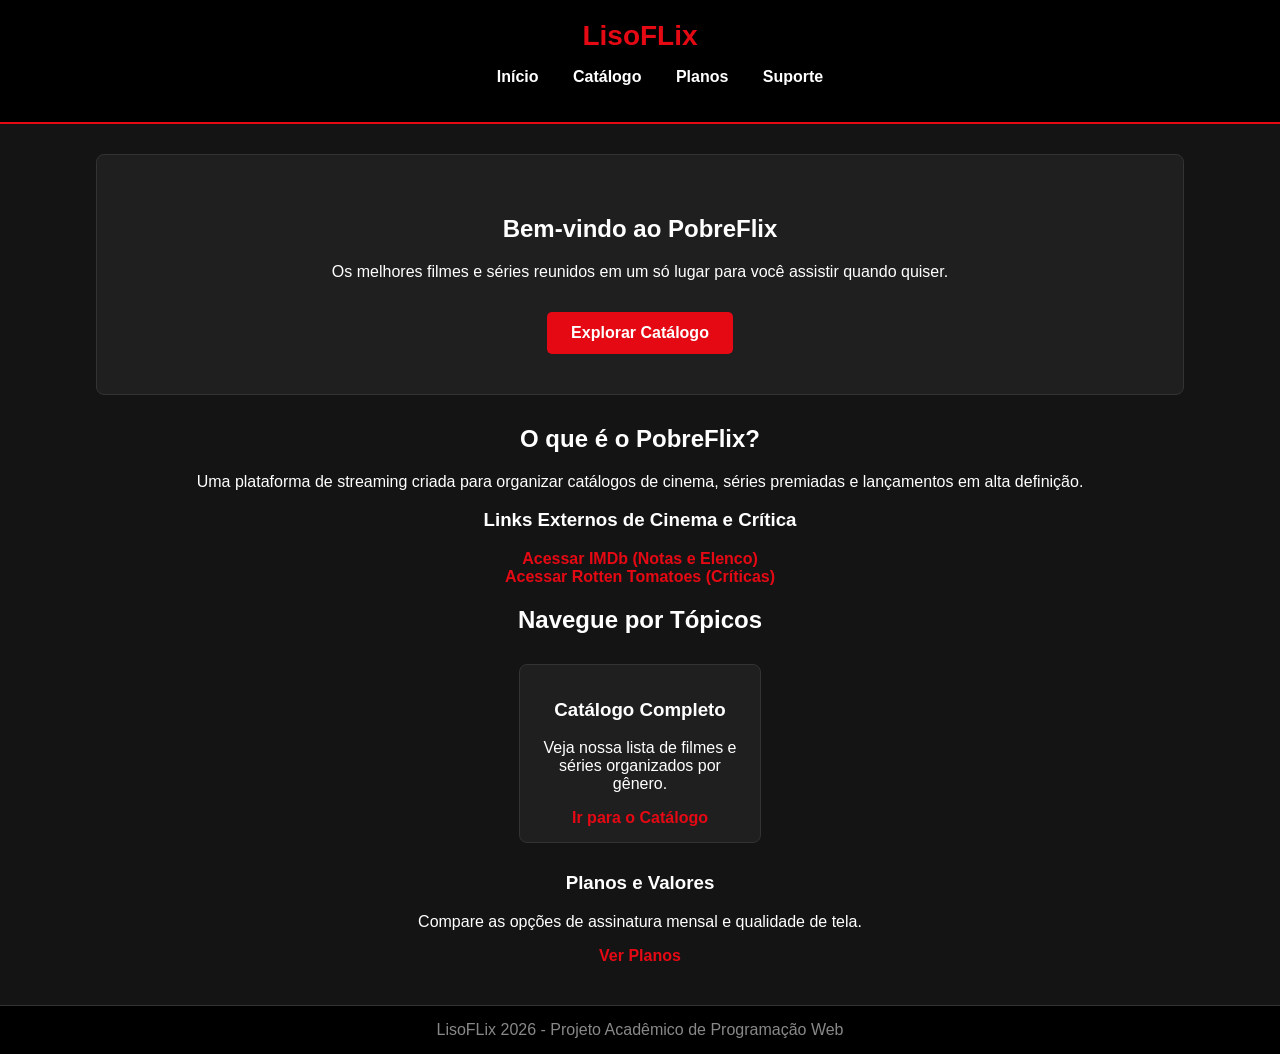
==== index.html @ c04c044b "Primeiro commit" ====
<!DOCTYPE html>
<html lang="pt-br">
  <head>
    <meta charset="UTF-8" />
    <meta name="viewport" content="width=device-width, initial-scale=1.0"/>
    <meta name="description" content=""/>
    <title>Início - LisoFLix</title>
    <link rel="stylesheet" href="style.css"/>
  </head>
  <body>
    <header class="cabecalho-principal">
      <div class="logo-marca">LisoFLix</div>
      <nav class="menu-navegacao">
        <ul class="lista-links">
          <li><a href="index.html" class="link-menu">Início</a></li>
          <li><a href="catalogo.html" class="link-menu">Catálogo</a></li>
          <li><a href="planos.html" class="link-menu">Planos</a></li>
          <li><a href="suporte.html" class="link-menu">Suporte</a></li>
        </ul>
      </nav>
    </header>

    <main class="conteudo-principal">
      <section id="banner-destaque" class="secao-banner">
        <div class="conteudo-banner">
          <h1 class="titulo-banner">Bem-vindo ao PobreFlix</h1>
          <p class="subtitulo-banner">
            Os melhores filmes e séries reunidos em um só lugar para você assistir quando quiser.
          </p>
          <a href="catalogo.html" class="botao-vermelho">Explorar Catálogo</a>
        </div>
      </section>

      <section class="secao-sobre">
        <h2 class="titulo-secao">O que é o PobreFlix?</h2>
        <p class="paragrafo-texto">
          Uma plataforma de streaming criada para organizar catálogos de cinema, séries premiadas e
          lançamentos em alta definição.
        </p>
        <h3 class="subtitulo-links">Links Externos de Cinema e Crítica</h3>
        <ul class="lista-externa">
          <li>
            <a
              href="https://www.imdb.com"
              target="_blank"
              rel="noopener noreferrer"
              class="link-externo"
            >
              Acessar IMDb (Notas e Elenco)
            </a>
          </li>
          <li>
            <a
              href="https://www.rottentomatoes.com"
              target="_blank"
              rel="noopener noreferrer"
              class="link-externo"
            >
              Acessar Rotten Tomatoes (Críticas)
            </a>
          </li>
        </ul>
      </section>

      <section class="secao-atalhos">
        <h2 class="titulo-secao">Navegue por Tópicos</h2>
        <div class="grande-atalhos">
          <div class="card-atalho">
            <h3>Catálogo Completo</h3>
            <p>Veja nossa lista de filmes e séries organizados por gênero.</p>
            <a href="catalogo.html" class="link-card">Ir para o Catálogo</a>
          </div>

          <div class="card-catalogo">
            <h3>Planos e Valores</h3>
            <p>Compare as opções de assinatura mensal e qualidade de tela.</p>
            <a href="planos.html" class="link-card">Ver Planos</a>
          </div>
        </div>
      </section>
    </main>

    <footer class="rodape-principal">
      <p class="texto-rodape">LisoFLix 2026 - Projeto Acadêmico de Programação Web</p>
    </footer>

    <script src="script.js"></script>
  </body>
</html>
---- style.css ----
body {
  margin: 0;
  padding: 0;
  background-color: #141414;
  color: #ffffff;
  font-family: Arial, sans-serif;
}
.cabecalho-principal {
  background-color: #000000;
  padding: 20px;
  text-align: center;
  border-bottom: 2px solid #e50914;
}

.logo-marca {
  color: #e50914;
  font-size: 28px;
  font-weight: bold;
  margin-bottom: 15px;
}

.lista-link {
  list-style: none;
  padding: 0;
  margin: 0;
}

.lista-links li {
  display: inline-block;
  margin: 0 15px;
}

.link-menu {
  color: #ffffff;
  text-decoration: none;
  font-weight: bold;
}

.link-menu:hover {
  color: #e50914;
}

.conteudo-principal, .container-principal {
  width: 85%;
  margin: 30px auto;
  text-align: center;
}

.secao-banner {
  background-color: #1f1f1f;
  padding: 40px 20px;
  border-radius: 8px;
  margin-bottom: 30px;
  border: 1px solid #333333;
}

.card-atalho, .card-filme {
  display: inline-block;
  width: 210px;
  background-color: #1f1f1f;
  border: 1px solid #333333;
  border-radius: 8px;
  padding: 15px;
  margin: 10px;
  vertical-align: top;
}

.capa-filme {
  width: 100%;
  height: 330px;
  border-radius: 5px;
  object-fit: cover;
}

.poster-grande {
  width:  280px;
  border-radius: 8px;
  border: 2px solid #333333;
}

.lista-externa, .lista-elenco{
  list-style: none;
  padding: 0;
}

.link-externo, .link-card, .link-voltar{
  color: #e50914;
  text-decoration: none;
  font-weight: bold;
}

.tabela-padrao {
  width: 80%;
  margin: 25px auto;
  border-collapse: collapse;
  background-color: #1f1f1f;
}

.tabela-padrao th, tabela-padrao td {
  border: 1px solid #444444;
  padding: 12px;
  text-align: center;
}

.tabela-padrao th{
  background-color: #e50914;
  color: #ffffff;
}

.formulario-contato{
  width: 400px;
  margin: 20px auto;
  background-color: #1f1f1f;
  padding: 25px;
  border-radius: 8px;
  text-align: left;
}

.formulario-contato label {
  display: block;
  margin-top: 12px;
  font-weight: bold;
}

.formulario-contato input, .formulario-contato select, .formulario-contato textarea{
  width: 95%;
  padding: 10px;
  margin-top: 5px;
  border-radius: 4px;
  border: 1px solid #555555;
  background-color: #2b2b2b;
  color: #ffffff;
}

.botao-vermelho, .botao-detalhes{
  display: inline-block;
  background-color: #e50914;
  color: #ffffff;
  padding: 12px 24px;
  margin-top: 15px;
  text-decoration: none;
  border: none;
  border-radius: 5px;
  font-weight: bold;
  cursor: pointer;
}

.botao-vermelho:hover, .botao-detalhes:hover{
  background-color: #b20710;
}

.botao-lista {
  display: inline-block;
  background-color: #333333;
  color: #ffffff;
  padding: 10px 18px;
  margin-top: 10px;
  border: 1px solid #666666;
  border-radius: 5px;
  cursor: pointer;
}

.rodape-principal {
  background-color: #000000;
  color: #888888;
  text-align: center;
  padding: 15px;
  margin-top: 40px;
  border-top: 1px solid #333333;
}

.texto-rodape {
  margin: 0;
}
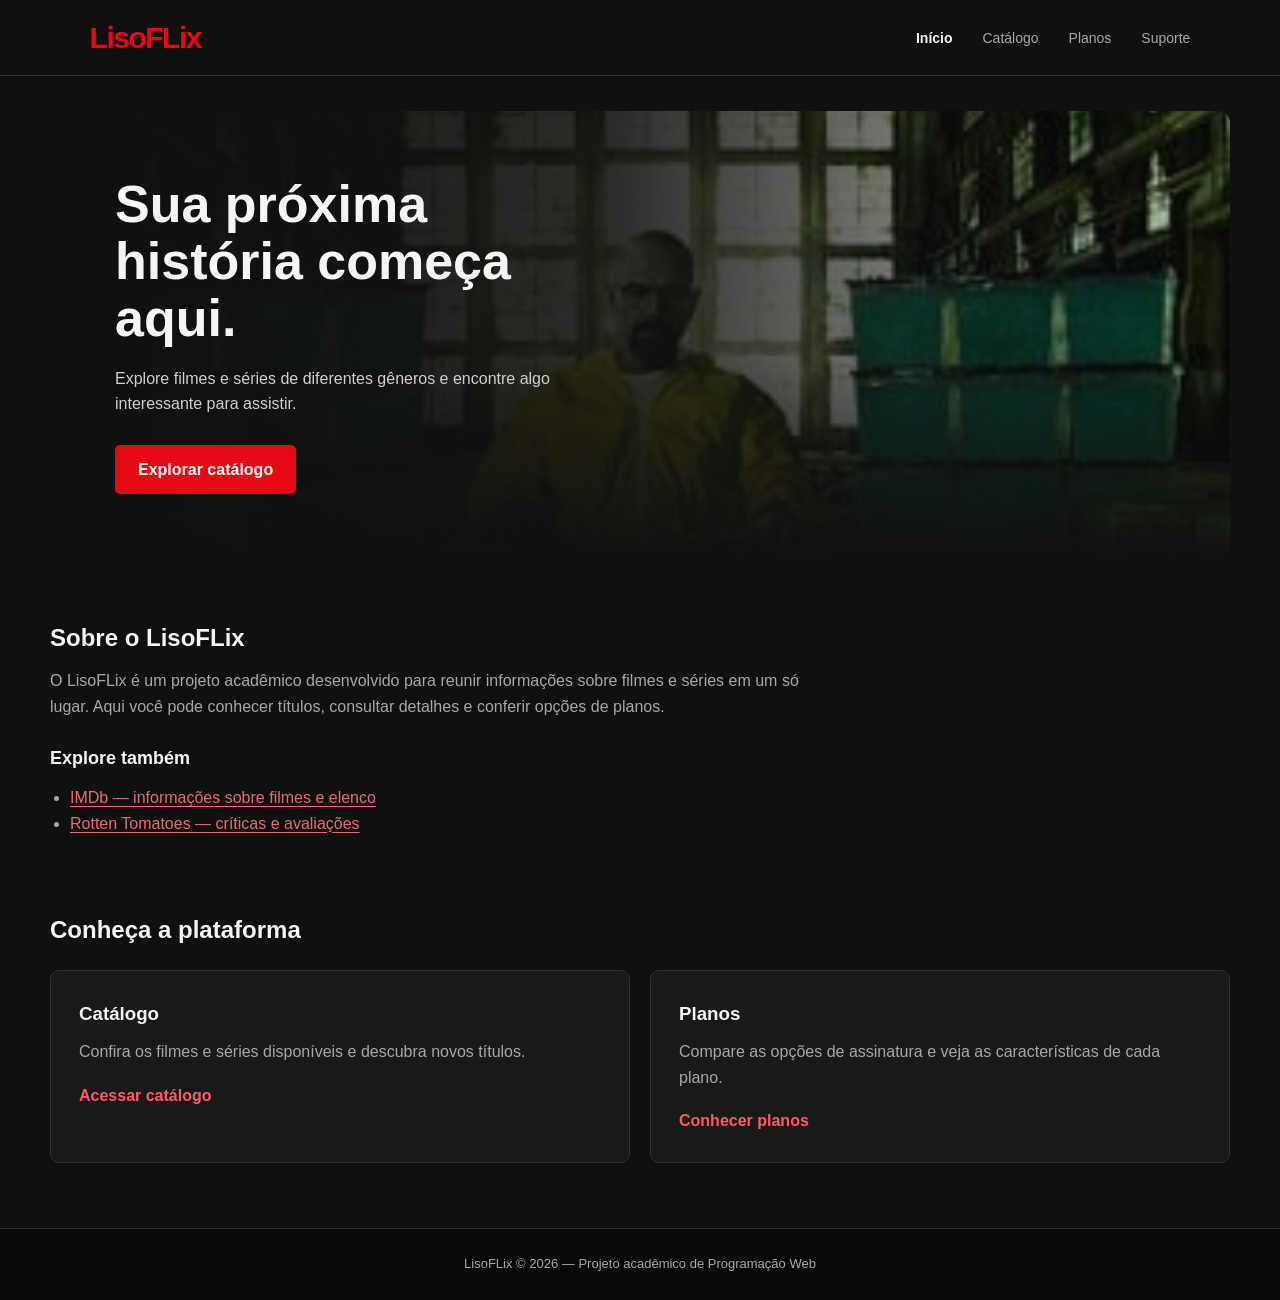
==== commit 9fb8e76f: ""feat: melhora estrutura e identidade visual do LisoFLix"" ====
--- a/index.html
+++ b/index.html
@@ -1,89 +1,114 @@
 <!DOCTYPE html>
 <html lang="pt-br">
-  <head>
-    <meta charset="UTF-8" />
-    <meta name="viewport" content="width=device-width, initial-scale=1.0"/>
-    <meta name="description" content=""/>
-    <title>Início - LisoFLix</title>
-    <link rel="stylesheet" href="style.css"/>
-  </head>
-  <body>
-    <header class="cabecalho-principal">
-      <div class="logo-marca">LisoFLix</div>
-      <nav class="menu-navegacao">
-        <ul class="lista-links">
-          <li><a href="index.html" class="link-menu">Início</a></li>
-          <li><a href="catalogo.html" class="link-menu">Catálogo</a></li>
-          <li><a href="planos.html" class="link-menu">Planos</a></li>
-          <li><a href="suporte.html" class="link-menu">Suporte</a></li>
-        </ul>
-      </nav>
-    </header>
+<head>
+  <meta charset="UTF-8">
+  <meta name="viewport" content="width=device-width, initial-scale=1.0">
+  <meta name="description" content="Conheça o LisoFLix, explore filmes e séries e encontre seu próximo título favorito.">
+  <title>Início | LisoFLix</title>
+  <link rel="stylesheet" href="style.css">
+</head>
 
-    <main class="conteudo-principal">
-      <section id="banner-destaque" class="secao-banner">
-        <div class="conteudo-banner">
-          <h1 class="titulo-banner">Bem-vindo ao PobreFlix</h1>
-          <p class="subtitulo-banner">
-            Os melhores filmes e séries reunidos em um só lugar para você assistir quando quiser.
+<body>
+  <header class="cabecalho-principal">
+    <div class="logo-marca">LisoFLix</div>
+
+    <nav class="menu-navegacao" aria-label="Menu principal">
+      <ul class="lista-links">
+        <li><a href="index.html" class="link-menu" aria-current="page">Início</a></li>
+        <li><a href="catalogo.html" class="link-menu">Catálogo</a></li>
+        <li><a href="planos.html" class="link-menu">Planos</a></li>
+        <li><a href="suporte.html" class="link-menu">Suporte</a></li>
+      </ul>
+    </nav>
+  </header>
+
+  <main class="conteudo-principal">
+
+    <section id="banner-destaque" class="secao-banner">
+      <div class="conteudo-banner">
+        <h1 class="titulo-banner">Sua próxima história começa aqui.</h1>
+
+        <p class="subtitulo-banner">
+          Explore filmes e séries de diferentes gêneros e encontre algo
+          interessante para assistir.
+        </p>
+
+        <a href="catalogo.html" class="botao-vermelho">
+          Explorar catálogo
+        </a>
+      </div>
+    </section>
+
+    <section class="secao-sobre">
+      <h2 class="titulo-secao">Sobre o LisoFLix</h2>
+
+      <p class="paragrafo-texto">
+        O LisoFLix é um projeto acadêmico desenvolvido para reunir
+        informações sobre filmes e séries em um só lugar. Aqui você pode
+        conhecer títulos, consultar detalhes e conferir opções de planos.
+      </p>
+
+      <h3 class="subtitulo-links">Explore também</h3>
+
+      <ul class="lista-externa">
+        <li>
+          <a
+            href="https://www.imdb.com"
+            target="_blank"
+            rel="noopener noreferrer"
+            class="link-externo"
+          >
+            IMDb — informações sobre filmes e elenco
+          </a>
+        </li>
+
+        <li>
+          <a
+            href="https://www.rottentomatoes.com"
+            target="_blank"
+            rel="noopener noreferrer"
+            class="link-externo"
+          >
+            Rotten Tomatoes — críticas e avaliações
+          </a>
+        </li>
+      </ul>
+    </section>
+
+    <section class="secao-atalhos">
+      <h2 class="titulo-secao">Conheça a plataforma</h2>
+
+      <div class="grande-atalhos">
+        <div class="card-atalho">
+          <h3>Catálogo</h3>
+          <p>
+            Confira os filmes e séries disponíveis e descubra novos títulos.
           </p>
-          <a href="catalogo.html" class="botao-vermelho">Explorar Catálogo</a>
+          <a href="catalogo.html" class="link-card">
+            Acessar catálogo
+          </a>
         </div>
-      </section>
 
-      <section class="secao-sobre">
-        <h2 class="titulo-secao">O que é o PobreFlix?</h2>
-        <p class="paragrafo-texto">
-          Uma plataforma de streaming criada para organizar catálogos de cinema, séries premiadas e
-          lançamentos em alta definição.
-        </p>
-        <h3 class="subtitulo-links">Links Externos de Cinema e Crítica</h3>
-        <ul class="lista-externa">
-          <li>
-            <a
-              href="https://www.imdb.com"
-              target="_blank"
-              rel="noopener noreferrer"
-              class="link-externo"
-            >
-              Acessar IMDb (Notas e Elenco)
-            </a>
-          </li>
-          <li>
-            <a
-              href="https://www.rottentomatoes.com"
-              target="_blank"
-              rel="noopener noreferrer"
-              class="link-externo"
-            >
-              Acessar Rotten Tomatoes (Críticas)
-            </a>
-          </li>
-        </ul>
-      </section>
+        <div class="card-atalho">
+          <h3>Planos</h3>
+          <p>
+            Compare as opções de assinatura e veja as características de cada plano.
+          </p>
+          <a href="planos.html" class="link-card">
+            Conhecer planos
+          </a>
+        </div>
+      </div>
+    </section>
 
-      <section class="secao-atalhos">
-        <h2 class="titulo-secao">Navegue por Tópicos</h2>
-        <div class="grande-atalhos">
-          <div class="card-atalho">
-            <h3>Catálogo Completo</h3>
-            <p>Veja nossa lista de filmes e séries organizados por gênero.</p>
-            <a href="catalogo.html" class="link-card">Ir para o Catálogo</a>
-          </div>
+  </main>
 
-          <div class="card-catalogo">
-            <h3>Planos e Valores</h3>
-            <p>Compare as opções de assinatura mensal e qualidade de tela.</p>
-            <a href="planos.html" class="link-card">Ver Planos</a>
-          </div>
-        </div>
-      </section>
-    </main>
+  <footer class="rodape-principal">
+    <p class="texto-rodape">
+      LisoFLix © 2026 — Projeto acadêmico de Programação Web
+    </p>
+  </footer>
 
-    <footer class="rodape-principal">
-      <p class="texto-rodape">LisoFLix 2026 - Projeto Acadêmico de Programação Web</p>
-    </footer>
-
-    <script src="script.js"></script>
-  </body>
-</html>
+  <script src="script.js"></script>
+</body>
+</html>
--- a/style.css
+++ b/style.css
@@ -1,174 +1,765 @@
-body {
+/* 1. Configurações gerais */
+
+:root {
+  --cor-fundo: #101010;
+  --cor-superficie: #191919;
+  --cor-superficie-clara: #222222;
+  --cor-vermelho: #e50914;
+  --cor-vermelho-escuro: #b20710;
+  --cor-texto: #f5f5f5;
+  --cor-texto-secundario: #a8a8a8;
+  --cor-borda: #303030;
+  --largura-conteudo: 1180px;
+}
+
+* {
   margin: 0;
   padding: 0;
-  background-color: #141414;
-  color: #ffffff;
-  font-family: Arial, sans-serif;
-}
+  box-sizing: border-box;
+}
+
+html {
+  scroll-behavior: smooth;
+}
+
+body {
+  min-height: 100vh;
+  display: flex;
+  flex-direction: column;
+  background-color: var(--cor-fundo);
+  color: var(--cor-texto);
+  font-family: Arial, Helvetica, sans-serif;
+  line-height: 1.6;
+}
+
+a {
+  color: inherit;
+  text-decoration: none;
+}
+
+button,
+input,
+select,
+textarea {
+  font: inherit;
+}
+
+button,
+a {
+  -webkit-tap-highlight-color: transparent;
+}
+
+img {
+  display: block;
+  max-width: 100%;
+}
+
+
+/* 2. Cabeçalho e navegação */
+
 .cabecalho-principal {
-  background-color: #000000;
-  padding: 20px;
-  text-align: center;
-  border-bottom: 2px solid #e50914;
+  width: 100%;
+  min-height: 76px;
+  padding: 0 7%;
+  display: flex;
+  align-items: center;
+  justify-content: space-between;
+  gap: 25px;
+  background-color: rgba(16, 16, 16, 0.97);
+  border-bottom: 1px solid var(--cor-borda);
 }
 
 .logo-marca {
-  color: #e50914;
-  font-size: 28px;
-  font-weight: bold;
+  color: var(--cor-vermelho);
+  font-size: 30px;
+  font-weight: 800;
+  letter-spacing: -1.5px;
+}
+
+.menu-navegacao {
+  display: flex;
+  align-items: center;
+}
+
+.lista-links {
+  display: flex;
+  align-items: center;
+  gap: 30px;
+  list-style: none;
+}
+
+.link-menu {
+  color: var(--cor-texto-secundario);
+  font-size: 14px;
+  transition: color 0.2s ease;
+}
+
+.link-menu:hover,
+.link-menu[aria-current="page"] {
+  color: var(--cor-texto);
+}
+
+.link-menu[aria-current="page"] {
+  font-weight: bold;
+}
+
+
+/* 3. Estrutura principal */
+
+.conteudo-principal {
+  width: min(100% - 40px, var(--largura-conteudo));
+  margin: 0 auto;
+  flex: 1;
+}
+
+.titulo-pagina,
+.titulo-secao {
+  font-size: clamp(25px, 4vw, 34px);
+  line-height: 1.2;
   margin-bottom: 15px;
 }
 
-.lista-link {
-  list-style: none;
-  padding: 0;
-  margin: 0;
-}
-
-.lista-links li {
+.titulo-secao {
+  font-size: 24px;
+}
+
+.paragrafo-texto,
+.descricao-catalogo,
+.descricao-planos,
+.descricao-suporte {
+  color: var(--cor-texto-secundario);
+}
+
+
+/* 4. Página inicial */
+
+.secao-banner {
+  min-height: 420px;
+  margin-top: 35px;
+  padding: 65px;
+  display: flex;
+  align-items: center;
+  border-radius: 12px;
+  background:
+    linear-gradient(90deg, #101010 5%, rgba(16, 16, 16, 0.88) 48%, rgba(16, 16, 16, 0.2)),
+    linear-gradient(0deg, #101010 0%, transparent 45%),
+    url("imagens/filme3.jpg") center 30% / cover;
+  overflow: hidden;
+}
+
+.conteudo-banner {
+  max-width: 520px;
+}
+
+.titulo-banner {
+  max-width: 500px;
+  margin-bottom: 18px;
+  font-size: clamp(34px, 5vw, 52px);
+  line-height: 1.1;
+}
+
+.subtitulo-banner {
+  max-width: 440px;
+  margin-bottom: 28px;
+  color: #d0d0d0;
+  font-size: 16px;
+}
+
+.botao-vermelho {
   display: inline-block;
-  margin: 0 15px;
-}
-
-.link-menu {
-  color: #ffffff;
-  text-decoration: none;
-  font-weight: bold;
-}
-
-.link-menu:hover {
-  color: #e50914;
-}
-
-.conteudo-principal, .container-principal {
-  width: 85%;
-  margin: 30px auto;
-  text-align: center;
-}
-
-.secao-banner {
-  background-color: #1f1f1f;
-  padding: 40px 20px;
-  border-radius: 8px;
-  margin-bottom: 30px;
-  border: 1px solid #333333;
-}
-
-.card-atalho, .card-filme {
-  display: inline-block;
-  width: 210px;
-  background-color: #1f1f1f;
-  border: 1px solid #333333;
-  border-radius: 8px;
-  padding: 15px;
-  margin: 10px;
-  vertical-align: top;
+  padding: 12px 23px;
+  border-radius: 5px;
+  background-color: var(--cor-vermelho);
+  color: white;
+  font-weight: bold;
+  transition: background-color 0.2s ease, transform 0.2s ease;
+}
+
+.botao-vermelho:hover {
+  background-color: var(--cor-vermelho-escuro);
+  transform: translateY(-2px);
+}
+
+.secao-sobre,
+.secao-atalhos {
+  padding: 65px 0 15px;
+}
+
+.secao-sobre .paragrafo-texto {
+  max-width: 750px;
+  margin-bottom: 25px;
+}
+
+.subtitulo-links {
+  margin-bottom: 12px;
+  font-size: 18px;
+}
+
+.lista-externa {
+  padding-left: 20px;
+  color: var(--cor-texto-secundario);
+}
+
+.link-externo {
+  color: #e76b70;
+  text-decoration: underline;
+  text-underline-offset: 3px;
+}
+
+.grande-atalhos {
+  display: grid;
+  grid-template-columns: repeat(2, minmax(0, 1fr));
+  gap: 20px;
+  margin-top: 25px;
+}
+
+.card-atalho {
+  padding: 28px;
+  background-color: var(--cor-superficie);
+  border: 1px solid var(--cor-borda);
+  border-radius: 9px;
+}
+
+.card-atalho h3 {
+  margin-bottom: 10px;
+}
+
+.card-atalho p {
+  margin-bottom: 18px;
+  color: var(--cor-texto-secundario);
+}
+
+.link-card {
+  color: #ff5b62;
+  font-weight: bold;
+}
+
+
+/* 5. Catálogo */
+
+.secao-busca {
+  padding: 55px 0 35px;
+}
+
+.descricao-catalogo {
+  margin-bottom: 25px;
+}
+
+.rotulo-busca {
+  display: block;
+  margin-bottom: 8px;
+  font-size: 14px;
+  font-weight: bold;
+}
+
+.input-pesquisa {
+  width: 100%;
+  max-width: 500px;
+  padding: 13px 15px;
+  background-color: var(--cor-superficie);
+  border: 1px solid var(--cor-borda);
+  border-radius: 6px;
+  color: white;
+  outline: none;
+}
+
+.input-pesquisa:focus {
+  border-color: var(--cor-vermelho);
+}
+
+.secao-catalogo {
+  padding-bottom: 60px;
+}
+
+.grade-filmes {
+  display: grid;
+  grid-template-columns: repeat(3, minmax(0, 1fr));
+  gap: 25px;
+  margin-top: 25px;
+}
+
+.card-filme {
+  min-width: 0;
+  overflow: hidden;
+  background-color: var(--cor-superficie);
+  border: 1px solid var(--cor-borda);
+  border-radius: 9px;
+  transition: transform 0.2s ease, border-color 0.2s ease;
+}
+
+.card-filme:hover {
+  transform: translateY(-5px);
+  border-color: #555;
+}
+
+.card-filme[hidden] {
+  display: none;
 }
 
 .capa-filme {
   width: 100%;
-  height: 330px;
+  height: 350px;
+  object-fit: cover;
+  object-position: center;
+}
+
+.informacoes-filme {
+  padding: 18px;
+}
+
+.titulo-filme {
+  margin-bottom: 5px;
+  font-size: 19px;
+}
+
+.genero-filme {
+  margin-bottom: 17px;
+  color: var(--cor-texto-secundario);
+  font-size: 13px;
+}
+
+.botao-detalhes,
+.botao-lista {
+  display: inline-block;
+  margin: 3px 3px 3px 0;
+  padding: 9px 12px;
+  border: 1px solid var(--cor-borda);
   border-radius: 5px;
+  background-color: transparent;
+  color: white;
+  font-size: 13px;
+  cursor: pointer;
+  transition: background-color 0.2s ease;
+}
+
+.botao-detalhes {
+  background-color: var(--cor-vermelho);
+  border-color: var(--cor-vermelho);
+}
+
+.botao-detalhes:hover {
+  background-color: var(--cor-vermelho-escuro);
+}
+
+.botao-lista:hover,
+.botao-lista.adicionado {
+  background-color: var(--cor-superficie-clara);
+  border-color: #777;
+}
+
+.mensagem-vazia {
+  margin-top: 25px;
+  color: var(--cor-texto-secundario);
+}
+
+
+/* 6. Detalhes da série */
+
+.detalhes-serie {
+  display: grid;
+  grid-template-columns: 320px minmax(0, 1fr);
+  align-items: center;
+  gap: 55px;
+  padding: 65px 0;
+}
+
+.imagem-detalhes {
+  overflow: hidden;
+  border-radius: 10px;
+}
+
+.capa-detalhes {
+  width: 100%;
+  max-height: 460px;
   object-fit: cover;
 }
 
-.poster-grande {
-  width:  280px;
-  border-radius: 8px;
-  border: 2px solid #333333;
-}
-
-.lista-externa, .lista-elenco{
-  list-style: none;
-  padding: 0;
-}
-
-.link-externo, .link-card, .link-voltar{
-  color: #e50914;
-  text-decoration: none;
-  font-weight: bold;
-}
-
-.tabela-padrao {
-  width: 80%;
-  margin: 25px auto;
-  border-collapse: collapse;
-  background-color: #1f1f1f;
-}
-
-.tabela-padrao th, tabela-padrao td {
-  border: 1px solid #444444;
+.etiqueta-detalhes {
+  display: inline-block;
+  margin-bottom: 12px;
+  color: #ff666c;
+  font-size: 13px;
+  font-weight: bold;
+  text-transform: uppercase;
+  letter-spacing: 1px;
+}
+
+.titulo-detalhes {
+  margin-bottom: 10px;
+  font-size: clamp(32px, 5vw, 46px);
+}
+
+.informacoes-basicas {
+  margin-bottom: 25px;
+  color: var(--cor-texto-secundario);
+  font-size: 14px;
+}
+
+.sinopse-detalhes {
+  margin-bottom: 25px;
+  color: #d1d1d1;
+}
+
+.dados-serie {
+  margin-bottom: 28px;
+}
+
+.dados-serie p {
+  margin-bottom: 9px;
+  color: var(--cor-texto-secundario);
+}
+
+.dados-serie strong {
+  color: white;
+}
+
+.botoes-detalhes {
+  display: flex;
+  flex-wrap: wrap;
+  gap: 12px;
+}
+
+.botao-secundario {
+  display: inline-block;
+  padding: 11px 20px;
+  border: 1px solid #555;
+  border-radius: 5px;
+  transition: background-color 0.2s ease;
+}
+
+.botao-secundario:hover {
+  background-color: var(--cor-superficie-clara);
+}
+
+
+/* 7. Planos */
+
+.introducao-planos {
+  padding: 60px 0 35px;
+  text-align: center;
+}
+
+.descricao-planos {
+  max-width: 550px;
+  margin: 0 auto;
+}
+
+.secao-planos {
+  display: grid;
+  grid-template-columns: repeat(3, minmax(0, 1fr));
+  align-items: stretch;
+  gap: 20px;
+  padding: 20px 0 35px;
+}
+
+.card-plano {
+  position: relative;
+  padding: 30px 24px;
+  background-color: var(--cor-superficie);
+  border: 1px solid var(--cor-borda);
+  border-radius: 10px;
+}
+
+.plano-destaque {
+  border-color: var(--cor-vermelho);
+}
+
+.etiqueta-destaque {
+  display: inline-block;
+  margin-bottom: 12px;
+  padding: 4px 10px;
+  border-radius: 20px;
+  background-color: var(--cor-vermelho);
+  color: white;
+  font-size: 11px;
+  font-weight: bold;
+}
+
+.nome-plano {
+  margin-bottom: 8px;
+  font-size: 23px;
+}
+
+.descricao-plano {
+  min-height: 55px;
+  color: var(--cor-texto-secundario);
+  font-size: 14px;
+}
+
+.preco-plano {
+  margin: 20px 0;
+}
+
+.preco-plano strong {
+  font-size: 30px;
+}
+
+.preco-plano span {
+  color: var(--cor-texto-secundario);
+  font-size: 13px;
+}
+
+.lista-beneficios {
+  min-height: 115px;
+  padding-left: 18px;
+  color: #d1d1d1;
+  font-size: 14px;
+}
+
+.lista-beneficios li {
+  margin-bottom: 9px;
+}
+
+.botao-plano {
+  display: block;
+  margin-top: 25px;
+  padding: 11px;
+  border-radius: 5px;
+  background-color: var(--cor-vermelho);
+  text-align: center;
+  font-weight: bold;
+  transition: background-color 0.2s ease;
+}
+
+.botao-plano:hover {
+  background-color: var(--cor-vermelho-escuro);
+}
+
+.observacao-planos {
+  padding: 15px 0 50px;
+  color: var(--cor-texto-secundario);
+  font-size: 13px;
+  text-align: center;
+}
+
+
+/* 8. Suporte */
+
+.introducao-suporte {
+  padding: 60px 0 35px;
+  text-align: center;
+}
+
+.descricao-suporte {
+  max-width: 570px;
+  margin: 0 auto;
+}
+
+.area-contato {
+  display: grid;
+  grid-template-columns: 0.8fr 1.2fr;
+  gap: 45px;
+  padding: 25px 0 45px;
+}
+
+.informacoes-contato h2 {
+  margin-bottom: 15px;
+  font-size: 25px;
+}
+
+.informacoes-contato > p {
+  margin-bottom: 30px;
+  color: var(--cor-texto-secundario);
+}
+
+.item-contato {
+  margin-bottom: 23px;
+}
+
+.item-contato h3 {
+  margin-bottom: 5px;
+  font-size: 16px;
+}
+
+.item-contato p {
+  color: var(--cor-texto-secundario);
+  font-size: 14px;
+}
+
+.formulario-contato {
+  padding: 28px;
+  background-color: var(--cor-superficie);
+  border: 1px solid var(--cor-borda);
+  border-radius: 10px;
+}
+
+.campo-formulario {
+  margin-bottom: 19px;
+}
+
+.campo-formulario label {
+  display: block;
+  margin-bottom: 7px;
+  font-size: 14px;
+  font-weight: bold;
+}
+
+.campo-formulario input,
+.campo-formulario select,
+.campo-formulario textarea {
+  width: 100%;
   padding: 12px;
-  text-align: center;
-}
-
-.tabela-padrao th{
-  background-color: #e50914;
-  color: #ffffff;
-}
-
-.formulario-contato{
-  width: 400px;
-  margin: 20px auto;
-  background-color: #1f1f1f;
-  padding: 25px;
-  border-radius: 8px;
-  text-align: left;
-}
-
-.formulario-contato label {
-  display: block;
-  margin-top: 12px;
-  font-weight: bold;
-}
-
-.formulario-contato input, .formulario-contato select, .formulario-contato textarea{
-  width: 95%;
-  padding: 10px;
-  margin-top: 5px;
-  border-radius: 4px;
-  border: 1px solid #555555;
-  background-color: #2b2b2b;
-  color: #ffffff;
-}
-
-.botao-vermelho, .botao-detalhes{
-  display: inline-block;
-  background-color: #e50914;
-  color: #ffffff;
-  padding: 12px 24px;
-  margin-top: 15px;
-  text-decoration: none;
+  background-color: #111;
+  border: 1px solid var(--cor-borda);
+  border-radius: 5px;
+  color: white;
+  outline: none;
+}
+
+.campo-formulario input:focus,
+.campo-formulario select:focus,
+.campo-formulario textarea:focus {
+  border-color: var(--cor-vermelho);
+}
+
+.campo-formulario textarea {
+  resize: vertical;
+}
+
+.botao-enviar {
+  width: 100%;
+  padding: 12px;
   border: none;
   border-radius: 5px;
+  background-color: var(--cor-vermelho);
+  color: white;
   font-weight: bold;
   cursor: pointer;
-}
-
-.botao-vermelho:hover, .botao-detalhes:hover{
-  background-color: #b20710;
-}
-
-.botao-lista {
-  display: inline-block;
-  background-color: #333333;
-  color: #ffffff;
-  padding: 10px 18px;
-  margin-top: 10px;
-  border: 1px solid #666666;
-  border-radius: 5px;
-  cursor: pointer;
-}
+  transition: background-color 0.2s ease;
+}
+
+.botao-enviar:hover {
+  background-color: var(--cor-vermelho-escuro);
+}
+
+.mensagem-formulario {
+  margin-top: 12px;
+  font-size: 14px;
+}
+
+.aviso-academico {
+  padding: 0 0 40px;
+  color: var(--cor-texto-secundario);
+  font-size: 12px;
+  text-align: center;
+}
+
+
+/* 9. Rodapé */
 
 .rodape-principal {
-  background-color: #000000;
-  color: #888888;
+  margin-top: 50px;
+  padding: 25px 20px;
+  background-color: #090909;
+  border-top: 1px solid var(--cor-borda);
   text-align: center;
-  padding: 15px;
-  margin-top: 40px;
-  border-top: 1px solid #333333;
 }
 
 .texto-rodape {
-  margin: 0;
-}
+  color: var(--cor-texto-secundario);
+  font-size: 13px;
+}
+
+
+/* 10. Acessibilidade */
+
+a:focus-visible,
+button:focus-visible,
+input:focus-visible,
+select:focus-visible,
+textarea:focus-visible {
+  outline: 2px solid #ff747a;
+  outline-offset: 3px;
+}
+
+
+/* 11. Responsividade */
+
+@media (max-width: 850px) {
+  .cabecalho-principal {
+    padding: 15px 5%;
+    flex-wrap: wrap;
+  }
+
+  .grade-filmes {
+    grid-template-columns: repeat(2, minmax(0, 1fr));
+  }
+
+  .secao-planos {
+    grid-template-columns: 1fr;
+    max-width: 500px;
+    margin: 0 auto;
+  }
+
+  .detalhes-serie {
+    grid-template-columns: 250px minmax(0, 1fr);
+    gap: 30px;
+  }
+
+  .area-contato {
+    grid-template-columns: 1fr;
+  }
+}
+
+@media (max-width: 600px) {
+  .cabecalho-principal {
+    justify-content: center;
+    gap: 12px;
+  }
+
+  .logo-marca {
+    font-size: 27px;
+  }
+
+  .lista-links {
+    justify-content: center;
+    flex-wrap: wrap;
+    gap: 12px 20px;
+  }
+
+  .conteudo-principal {
+    width: min(100% - 28px, var(--largura-conteudo));
+  }
+
+  .secao-banner {
+    min-height: 350px;
+    padding: 30px 22px;
+    background-position: center;
+  }
+
+  .titulo-banner {
+    font-size: 34px;
+  }
+
+  .grande-atalhos,
+  .grade-filmes {
+    grid-template-columns: 1fr;
+  }
+
+  .capa-filme {
+    height: 390px;
+  }
+
+  .detalhes-serie {
+    grid-template-columns: 1fr;
+    gap: 25px;
+    padding: 40px 0;
+  }
+
+  .imagem-detalhes {
+    max-width: 280px;
+    margin: 0 auto;
+  }
+
+  .capa-detalhes {
+    max-height: 400px;
+  }
+
+  .titulo-detalhes {
+    font-size: 34px;
+  }
+
+  .formulario-contato {
+    padding: 20px;
+  }
+}
